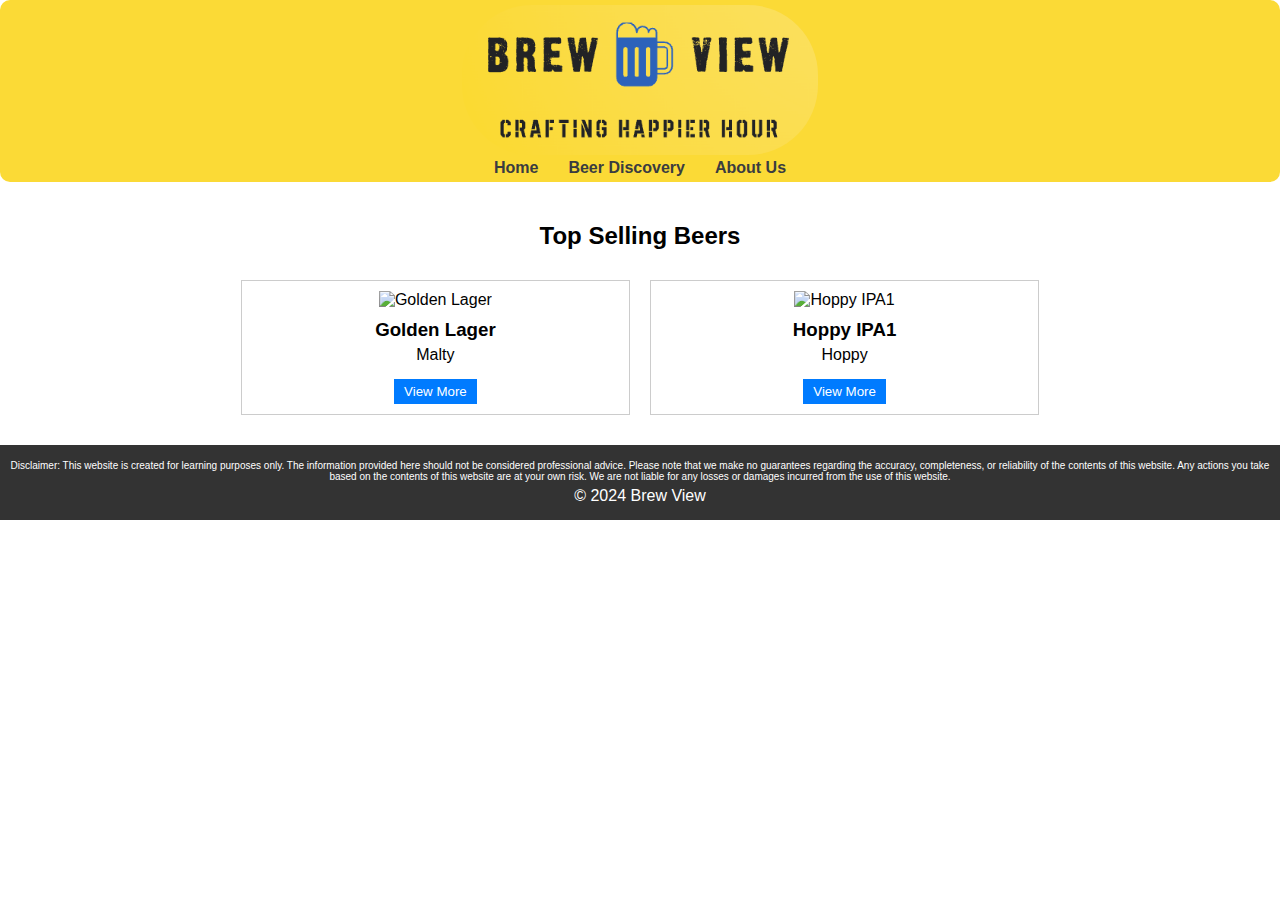
==== index.html @ 25d46c03 "new codesssss" ====
<!DOCTYPE html>
<html lang="en">
<head>
    <meta charset="UTF-8">
    <meta name="viewport" content="width=device-width, initial-scale=1.0">
    <title>Brew View</title>
    <link rel="stylesheet" href="styles.css">
</head>
<body>
    <header>
        <img id="banner" src="./pictures/Banner2.png" alt="banner">
        <nav>
            <ul>
                <li class="head"><a href="index.html">Home</a></li>
                <li class="head"><a href="beer_discovery.html">Beer Discovery</a></li>
                <li class="head"><a href="about_us.html">About Us</a></li>
            </ul>
        </nav>
    </header>
    <main>
        <section id="home-discover">
            <h2>Top Selling Beers</h2>
            <div id="beer-list" class="beer-list">
                <div class="beer-item">
                    <img src="./pictures/golden_lager.png" alt="Golden Lager">
                    <h3>Golden Lager</h3>
                    <p>Malty</p>
                    <button onclick="showDetails('Golden Lager')">View More</button>
                </div>
                <div class="beer-item">
                    <img src="./pictures/hoppy_ipa.png" alt="Hoppy IPA1">
                    <h3>Hoppy IPA1</h3>
                    <p>Hoppy</p>
                    <button onclick="showDetails('Hoppy IPA1')">View More</button>
                </div>
                <!-- Add other top-selling beers here -->
            </div>
        </section>
    </main>
    <footer>
        <p id="disclaimer">Disclaimer:
            This website is created for learning purposes only. The information provided here should not be considered professional advice. Please note that we make no guarantees regarding the accuracy, completeness, or reliability of the contents of this website. Any actions you take based on the contents of this website are at your own risk. We are not liable for any losses or damages incurred from the use of this website.</p>
        <p>&copy; 2024 Brew View</p>
    </footer>
    <script src="script.js"></script>
</body>
</html>
---- styles.css ----
body {
    font-family: Arial, sans-serif;
    margin: 0;
    padding: 0;
}

header {
    background-color: #fbda36;
    color: #3a3c40;
    padding: 5px;
    text-align: center;
    border-radius: 10px;
}

header img {
    border-radius: 70px;
    height: 150px;;
}

#disclaimer {
    font-size: 10px;
}

#about-us{
    text-align: justify;
}

nav ul {
    list-style: none;
    margin: 0;
    padding: 0;
    display: flex;
    justify-content: center;
}

nav ul li {
    margin: 0 15px;
}

nav ul li a {
    color: #3a3c40;
    text-decoration: none;
    font-weight: bold;
}

main {
    padding: 20px;
}

h2 {
    text-align: center;
}

#filters {
    display: flex;
    justify-content: center;
    margin-bottom: 20px;
}

#filters label,
#filters select {
    margin: 0 10px;
}

.beer-list {
    display: flex;
    flex-wrap: wrap;
    justify-content: center;
}

.beer-item {
    margin: 10px;
    padding: 10px;
    border: 1px solid #ccc;
    width: calc(33% - 20px);
    box-sizing: border-box;
    text-align: center;
}

.beer-item img {
    max-width: 100%;
    height: auto;
}

.beer-item h3 {
    margin: 10px 0 5px;
}

.beer-item p {
    margin: 5px 0;
}

.beer-item button {
    margin-top: 10px;
    padding: 5px 10px;
    background-color: #007bff;
    color: #fff;
    border: none;
    cursor: pointer;
}

#details {
    display: none;
}

#beer-details img {
    max-width: 100%;
    height: auto;
    display: block;
    margin: 0 auto 10px;
}

#beer-details h3 {
    margin-bottom: 10px;
}

#beer-details p {
    margin: 5px 0;
}

footer {
    background-color: #333;
    color: #fff;
    padding: 10px 0;
    text-align: center;
}

footer p {
    margin: 5px 0;
}
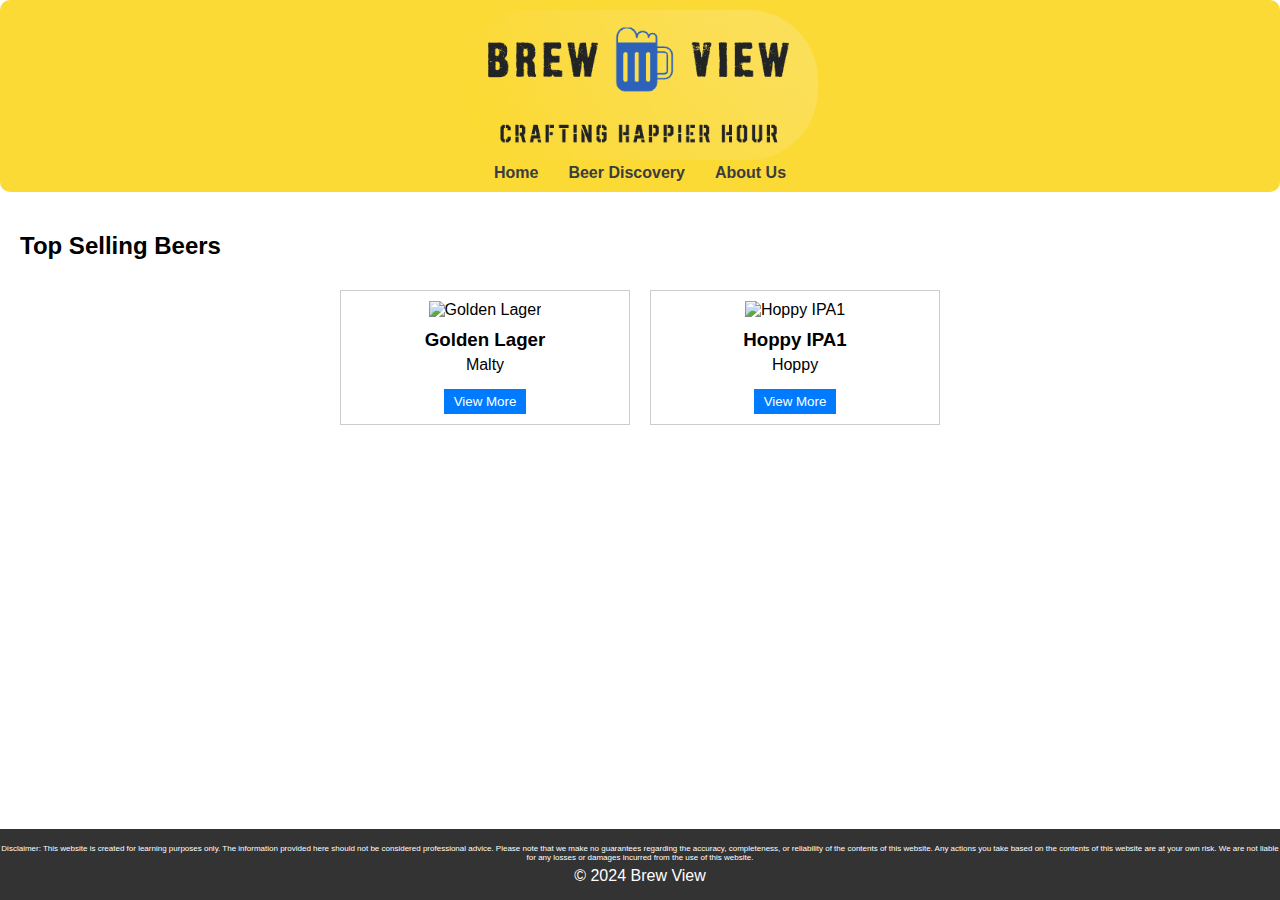
==== commit e643a3fa: "View More buttons finally working" ====
--- a/index.html
+++ b/index.html
@@ -19,9 +19,9 @@
     </header>
     <main>
         <section id="home-discover">
-            <h2>Top Selling Beers</h2>
+            <h2 class="moving-text">Top Selling Beers</h2>
             <div id="beer-list" class="beer-list">
-                <div class="beer-item">
+                <div class="beer-item" data-name="Golden Lager" data-style="Lager" data-flavour="Malty" data-abv="5%" data-details="A smooth and refreshing lager with a perfect balance of malt and hops.">
                     <img src="./pictures/golden_lager.png" alt="Golden Lager">
                     <h3>Golden Lager</h3>
                     <p>Malty</p>
@@ -36,6 +36,13 @@
                 <!-- Add other top-selling beers here -->
             </div>
         </section>
+        <section id="details" class="beer-details" style="display: none;">
+            <h2>Beer Details</h2>
+            <div id="beer-details">
+                <!-- Beer details will be dynamically inserted here -->
+            </div>
+            <button type="button" onclick="goBack()">Back to Top Selling Beers</button>
+        </section>
     </main>
     <footer>
         <p id="disclaimer">Disclaimer:
--- a/styles.css
+++ b/styles.css
@@ -1,4 +1,7 @@
 body {
+    display: flex;
+    flex-direction: column;
+    min-height: 100vh;
     font-family: Arial, sans-serif;
     margin: 0;
     padding: 0;
@@ -7,7 +10,7 @@
 header {
     background-color: #fbda36;
     color: #3a3c40;
-    padding: 5px;
+    padding: 10px 0;
     text-align: center;
     border-radius: 10px;
 }
@@ -15,10 +18,6 @@
 header img {
     border-radius: 70px;
     height: 150px;;
-}
-
-#disclaimer {
-    font-size: 10px;
 }
 
 #about-us{
@@ -44,11 +43,16 @@
 }
 
 main {
+    flex: 1;
     padding: 20px;
 }
 
 h2 {
     text-align: center;
+}
+
+.moving-text{
+    text-align: left;
 }
 
 #filters {
@@ -62,6 +66,19 @@
     margin: 0 10px;
 }
 
+
+.moving-text {
+    animation: moveText 10s linear infinite alternate;
+}
+
+@keyframes moveText {
+    0% {
+        transform: translateX(0);
+    }
+    100% {
+        transform: translateX(100%);
+    }
+}
 .beer-list {
     display: flex;
     flex-wrap: wrap;
@@ -72,9 +89,9 @@
     margin: 10px;
     padding: 10px;
     border: 1px solid #ccc;
-    width: calc(33% - 20px);
+    width: calc(25% - 20px);
     box-sizing: border-box;
-    text-align: center;
+    text-align:center;
 }
 
 .beer-item img {
@@ -128,3 +145,7 @@
 footer p {
     margin: 5px 0;
 }
+
+#disclaimer {
+    font-size: 0.5em;
+}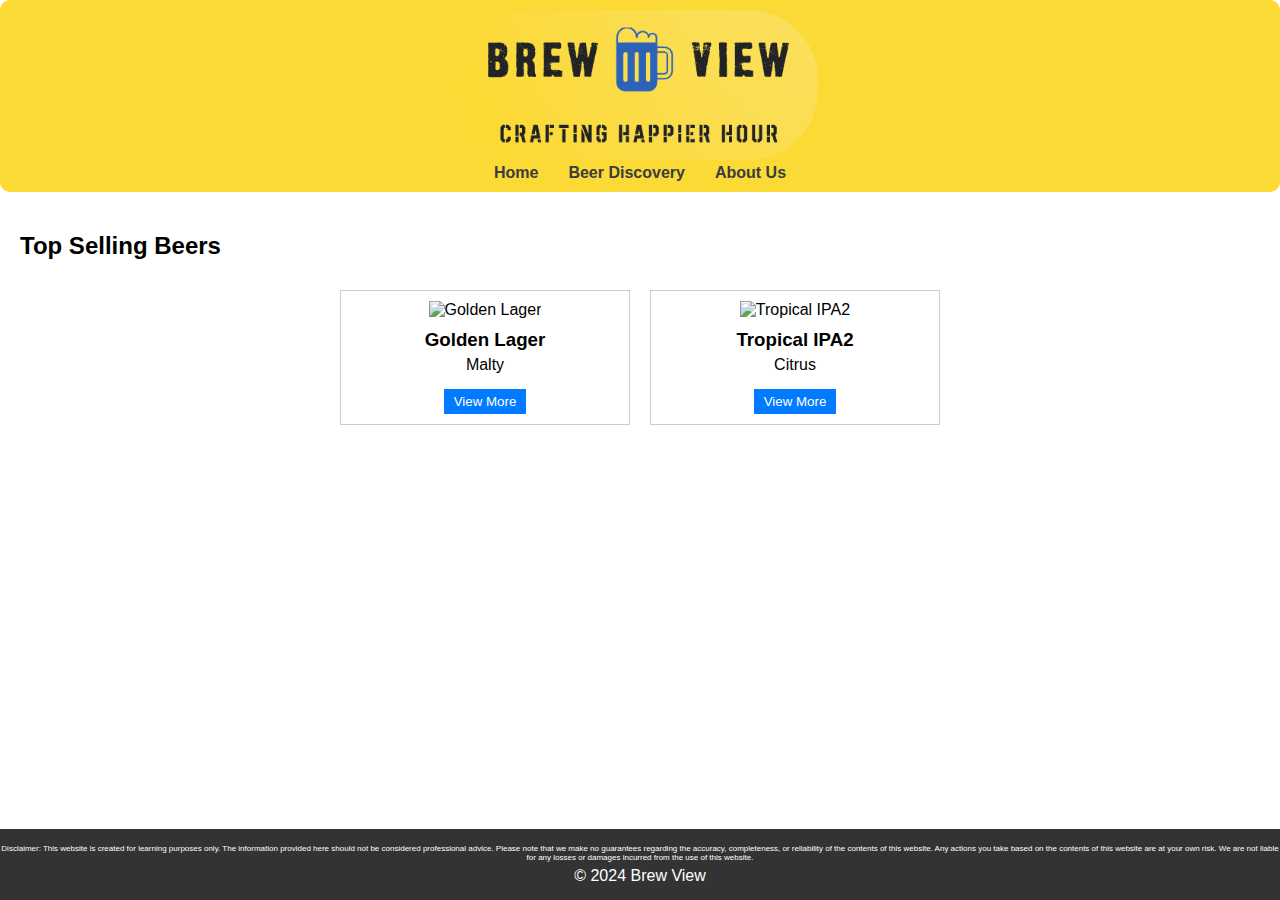
==== commit 49aab0db: "engineer helped" ====
--- a/index.html
+++ b/index.html
@@ -5,6 +5,15 @@
     <meta name="viewport" content="width=device-width, initial-scale=1.0">
     <title>Brew View</title>
     <link rel="stylesheet" href="styles.css">
+    <!-- Google tag (gtag.js) -->
+    <script async src="https://www.googletagmanager.com/gtag/js?id=G-T58PPSEDZN"></script>
+    <script>
+    window.dataLayer = window.dataLayer || [];
+    function gtag(){dataLayer.push(arguments);}
+    gtag('js', new Date());
+
+    gtag('config', 'G-T58PPSEDZN');
+    </script>
 </head>
 <body>
     <header>
@@ -21,19 +30,6 @@
         <section id="home-discover">
             <h2 class="moving-text">Top Selling Beers</h2>
             <div id="beer-list" class="beer-list">
-                <div class="beer-item" data-name="Golden Lager" data-style="Lager" data-flavour="Malty" data-abv="5%" data-details="A smooth and refreshing lager with a perfect balance of malt and hops.">
-                    <img src="./pictures/golden_lager.png" alt="Golden Lager">
-                    <h3>Golden Lager</h3>
-                    <p>Malty</p>
-                    <button onclick="showDetails('Golden Lager')">View More</button>
-                </div>
-                <div class="beer-item">
-                    <img src="./pictures/hoppy_ipa.png" alt="Hoppy IPA1">
-                    <h3>Hoppy IPA1</h3>
-                    <p>Hoppy</p>
-                    <button onclick="showDetails('Hoppy IPA1')">View More</button>
-                </div>
-                <!-- Add other top-selling beers here -->
             </div>
         </section>
         <section id="details" class="beer-details" style="display: none;">
@@ -51,4 +47,4 @@
     </footer>
     <script src="script.js"></script>
 </body>
-</html>
+</html>--- a/styles.css
+++ b/styles.css
@@ -148,4 +148,4 @@
 
 #disclaimer {
     font-size: 0.5em;
-}+}
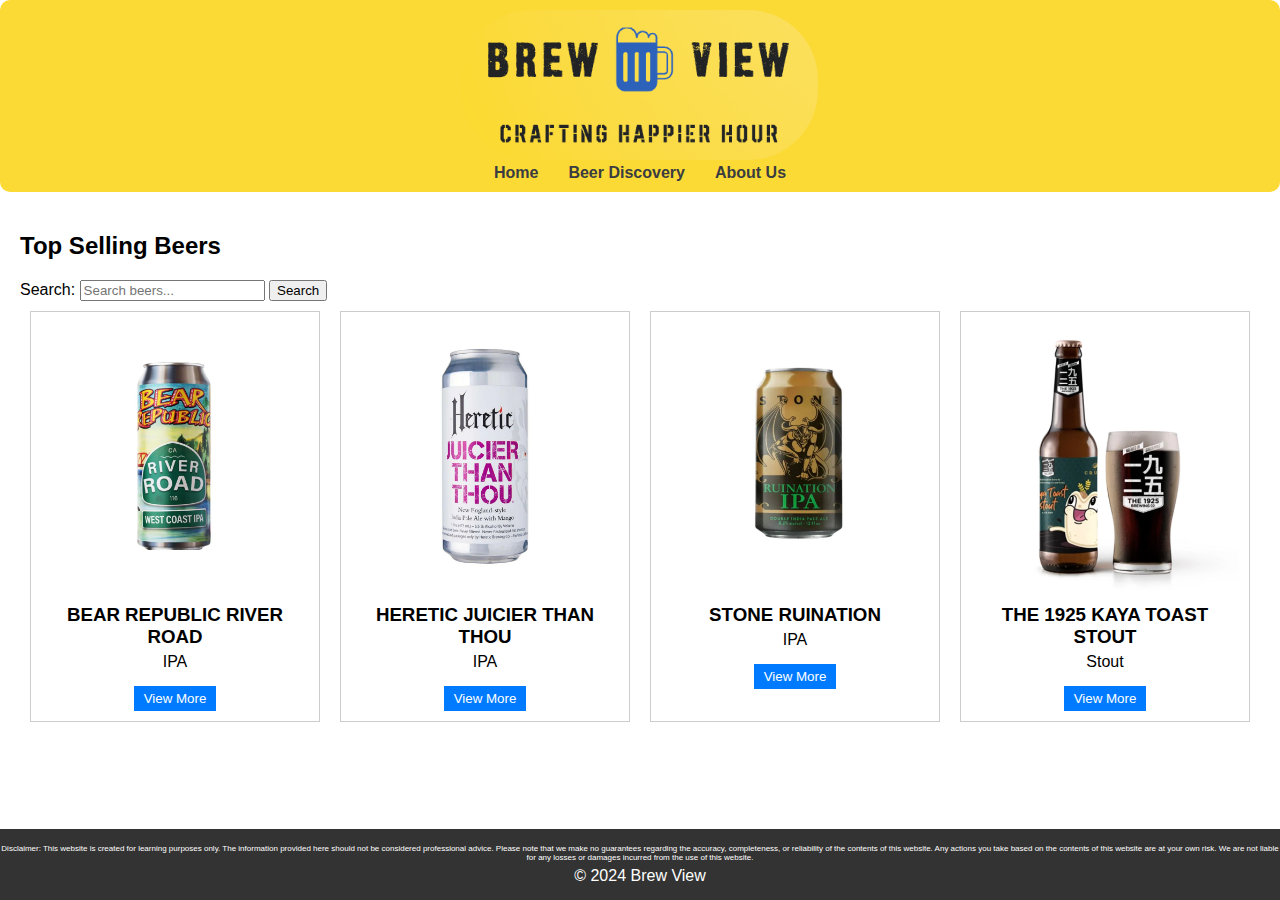
==== commit d556770d: "working search function" ====
--- a/index.html
+++ b/index.html
@@ -29,6 +29,9 @@
     <main>
         <section id="home-discover">
             <h2 class="moving-text">Top Selling Beers</h2>
+            <label for="searchInput">Search:</label>
+            <input type="text" id="searchInput" placeholder="Search beers...">
+            <button id="searchButton">Search</button>
             <div id="beer-list" class="beer-list">
             </div>
         </section>
--- a/styles.css
+++ b/styles.css
@@ -17,10 +17,10 @@
 
 header img {
     border-radius: 70px;
-    height: 150px;;
+    height: 150px;
 }
 
-#about-us{
+#about-us {
     text-align: justify;
 }
 
@@ -51,23 +51,8 @@
     text-align: center;
 }
 
-.moving-text{
+.moving-text {
     text-align: left;
-}
-
-#filters {
-    display: flex;
-    justify-content: center;
-    margin-bottom: 20px;
-}
-
-#filters label,
-#filters select {
-    margin: 0 10px;
-}
-
-
-.moving-text {
     animation: moveText 10s linear infinite alternate;
 }
 
@@ -79,19 +64,65 @@
         transform: translateX(100%);
     }
 }
+
+#filters #home-discover{
+    display: flex;
+    justify-content: center;
+    margin-bottom: 20px;
+}
+
+#filters label,
+#filters select {
+    margin: 0 10px;
+}
+
 .beer-list {
     display: flex;
     flex-wrap: wrap;
     justify-content: center;
 }
 
+.top-selling {
+    width: 20px; /* Adjust the size as needed */
+    top: 1px; /* Adjust the top position */
+    right: 1%; /* Adjust the right position */
+    z-index: 1;
+}
+
+
+
+.top-selling .topIcon {
+    display: inline-block; /* Make the icon visible */
+}
+
+@media screen and (min-width: 768px) {
+    .beer-list .beer-item {
+        width: calc(25% - 20px);
+    }
+}
+
+@media screen and (max-width: 767px) {
+    .beer-list .beer-item {
+        width: calc(50% - 20px);
+    }
+}
+
+@media screen and (max-width: 480px) {
+    .beer-list .beer-item {
+        width: calc(100% - 20px);
+    }
+
+    .beer-item{
+        padding: 5px
+    }
+}
+
 .beer-item {
     margin: 10px;
     padding: 10px;
     border: 1px solid #ccc;
-    width: calc(25% - 20px);
     box-sizing: border-box;
-    text-align:center;
+    text-align: center;
 }
 
 .beer-item img {
@@ -135,6 +166,20 @@
     margin: 5px 0;
 }
 
+.small-image {
+    max-height: 40em;
+    width: auto;
+}
+
+.details-container {
+    display: flex;
+    align-items: flex-start; /* Align items at the top */
+}
+
+.details-container img {
+    margin-right: 20px; /* Add some space between the image and the text */
+}
+
 footer {
     background-color: #333;
     color: #fff;
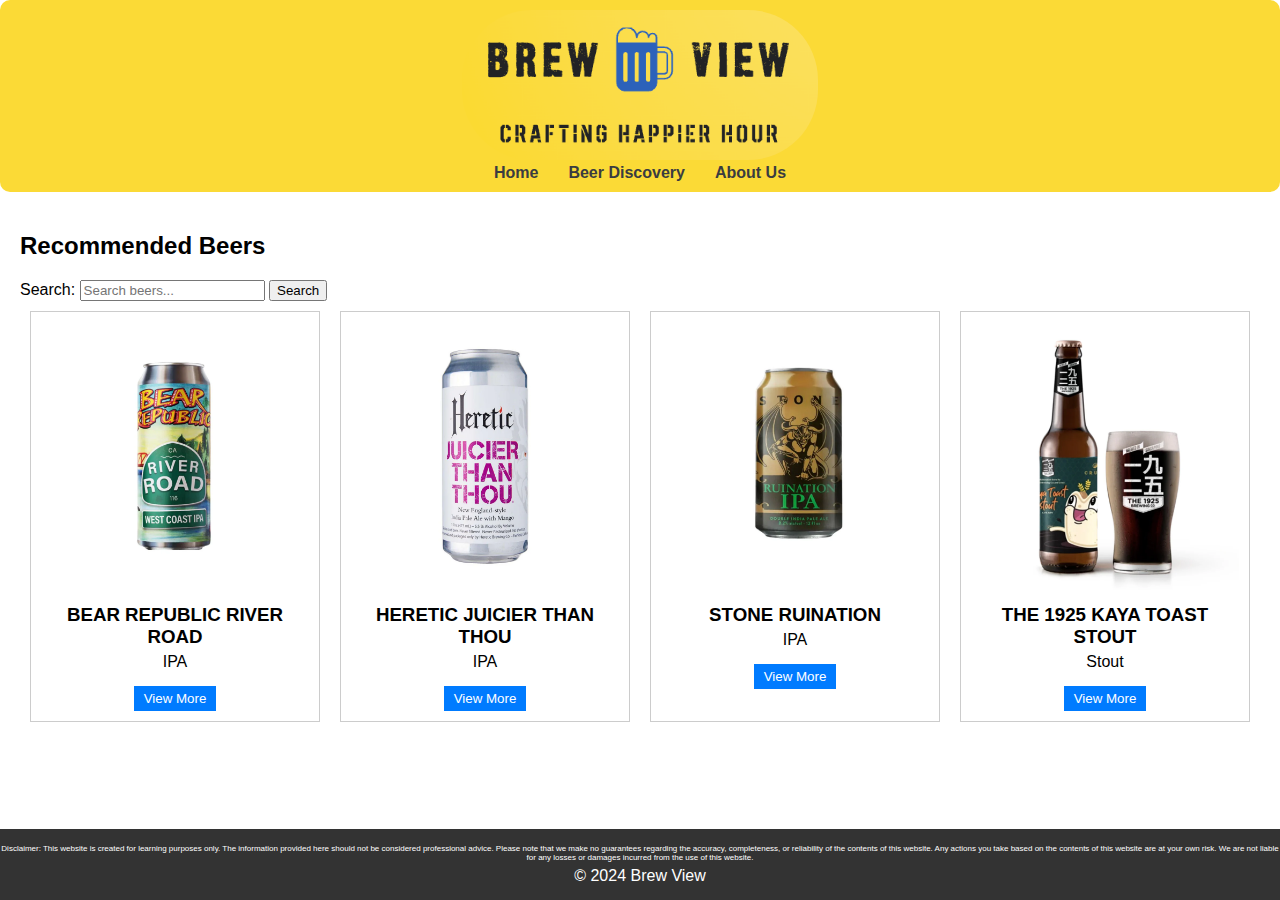
==== commit 91c7b001: "change to recommended beer." ====
--- a/index.html
+++ b/index.html
@@ -28,7 +28,7 @@
     </header>
     <main>
         <section id="home-discover">
-            <h2 class="moving-text">Top Selling Beers</h2>
+            <h2 class="moving-text">Recommended Beers</h2>
             <label for="searchInput">Search:</label>
             <input type="text" id="searchInput" placeholder="Search beers...">
             <button id="searchButton">Search</button>
@@ -40,7 +40,7 @@
             <div id="beer-details">
                 <!-- Beer details will be dynamically inserted here -->
             </div>
-            <button type="button" onclick="goBack()">Back to Top Selling Beers</button>
+            <button type="button" onclick="goBack()">Back to Recommended Beers</button>
         </section>
     </main>
     <footer>
